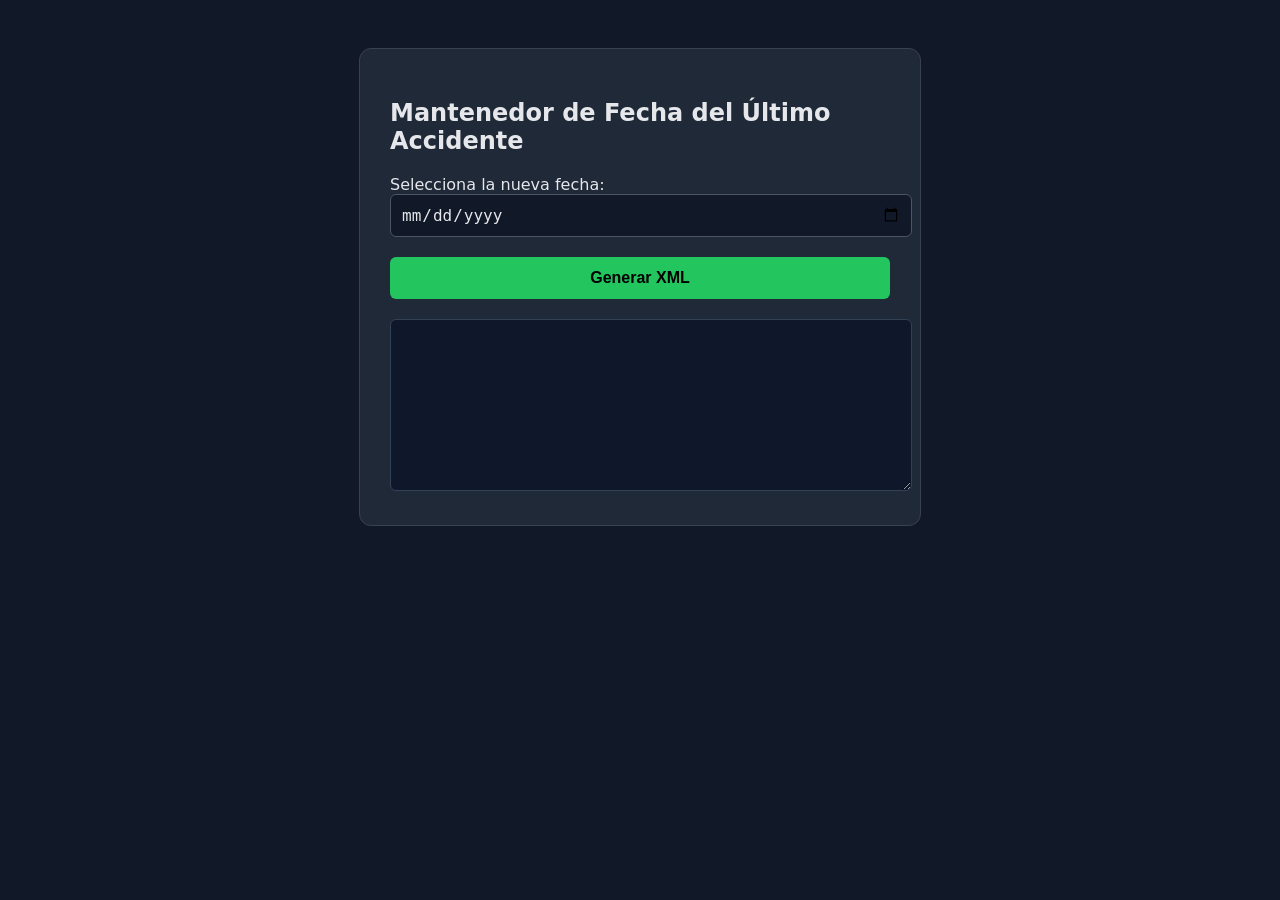
==== mantenedor.html @ f939d812 "Add files via upload" ====
<!DOCTYPE html>
<html lang="es">
<head>
<meta charset="UTF-8">
<title>Mantenedor de Fecha - Días sin Accidentes</title>
<style>
    body {
        font-family: system-ui, sans-serif;
        background: #111827;
        color: #e5e7eb;
        padding: 40px;
    }
    .panel {
        background: #1f2937;
        padding: 30px;
        border-radius: 12px;
        max-width: 500px;
        margin: auto;
        border: 1px solid #374151;
    }
    input[type="date"] {
        padding: 10px;
        font-size: 16px;
        width: 100%;
        margin-bottom: 20px;
        border-radius: 6px;
        border: 1px solid #4b5563;
        background: #111827;
        color: #e5e7eb;
    }
    button {
        padding: 12px 20px;
        font-size: 16px;
        background: #22c55e;
        border: none;
        border-radius: 6px;
        cursor: pointer;
        width: 100%;
        font-weight: bold;
    }
    textarea {
        width: 100%;
        height: 150px;
        margin-top: 20px;
        padding: 10px;
        background: #0f172a;
        color: #22c55e;
        border: 1px solid #334155;
        border-radius: 6px;
        font-family: monospace;
        font-size: 14px;
    }
</style>
</head>
<body>

<div class="panel">
    <h2>Mantenedor de Fecha del Último Accidente</h2>

    <label>Selecciona la nueva fecha:</label>
    <input type="date" id="fecha">

    <button onclick="generarXML()">Generar XML</button>

    <textarea id="resultado" readonly></textarea>
</div>

<script>
function generarXML() {
    const fecha = document.getElementById("fecha").value;

    if (!fecha) {
        alert("Selecciona una fecha válida");
        return;
    }

    const xml = 
`<?xml version="1.0" encoding="UTF-8"?>
<estado>
    <fechaUltimoAccidente>${fecha}</fechaUltimoAccidente>
</estado>`;

    document.getElementById("resultado").value = xml;
}
</script>

</body>
</html>
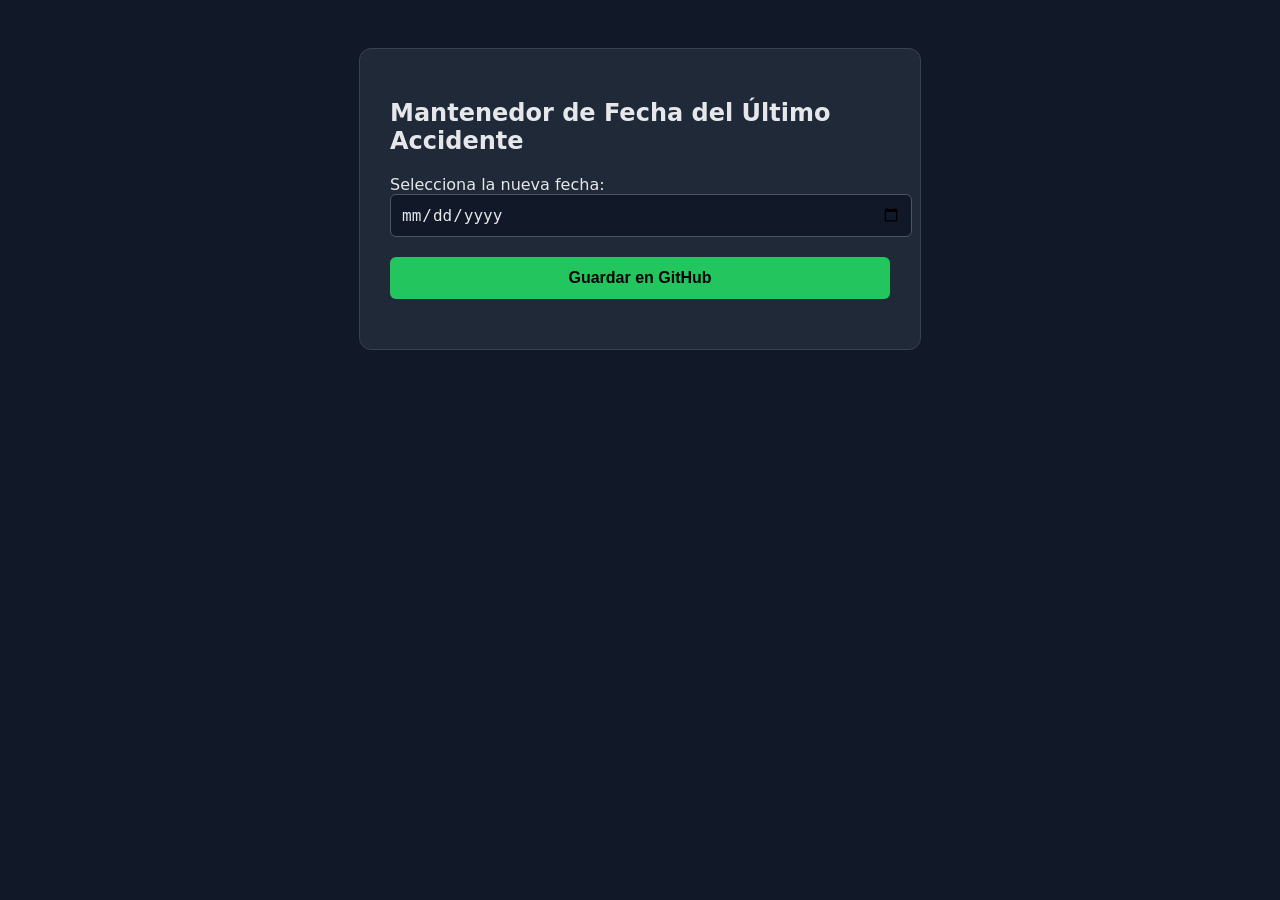
==== commit a95c280f: "Update mantenedor.html" ====
--- a/mantenedor.html
+++ b/mantenedor.html
@@ -2,54 +2,13 @@
 <html lang="es">
 <head>
 <meta charset="UTF-8">
-<title>Mantenedor de Fecha - Días sin Accidentes</title>
+<title>Mantenedor — Días sin Accidentes</title>
 <style>
-    body {
-        font-family: system-ui, sans-serif;
-        background: #111827;
-        color: #e5e7eb;
-        padding: 40px;
-    }
-    .panel {
-        background: #1f2937;
-        padding: 30px;
-        border-radius: 12px;
-        max-width: 500px;
-        margin: auto;
-        border: 1px solid #374151;
-    }
-    input[type="date"] {
-        padding: 10px;
-        font-size: 16px;
-        width: 100%;
-        margin-bottom: 20px;
-        border-radius: 6px;
-        border: 1px solid #4b5563;
-        background: #111827;
-        color: #e5e7eb;
-    }
-    button {
-        padding: 12px 20px;
-        font-size: 16px;
-        background: #22c55e;
-        border: none;
-        border-radius: 6px;
-        cursor: pointer;
-        width: 100%;
-        font-weight: bold;
-    }
-    textarea {
-        width: 100%;
-        height: 150px;
-        margin-top: 20px;
-        padding: 10px;
-        background: #0f172a;
-        color: #22c55e;
-        border: 1px solid #334155;
-        border-radius: 6px;
-        font-family: monospace;
-        font-size: 14px;
-    }
+    body { font-family: system-ui, sans-serif; background: #111827; color: #e5e7eb; padding: 40px; }
+    .panel { background: #1f2937; padding: 30px; border-radius: 12px; max-width: 500px; margin: auto; border: 1px solid #374151; }
+    input[type="date"] { padding: 10px; font-size: 16px; width: 100%; margin-bottom: 20px; border-radius: 6px; border: 1px solid #4b5563; background: #111827; color: #e5e7eb; }
+    button { padding: 12px 20px; font-size: 16px; background: #22c55e; border: none; border-radius: 6px; cursor: pointer; width: 100%; font-weight: bold; }
+    #msg { margin-top: 20px; font-weight: bold; }
 </style>
 </head>
 <body>
@@ -60,27 +19,65 @@
     <label>Selecciona la nueva fecha:</label>
     <input type="date" id="fecha">
 
-    <button onclick="generarXML()">Generar XML</button>
+    <button onclick="guardar()">Guardar en GitHub</button>
 
-    <textarea id="resultado" readonly></textarea>
+    <div id="msg"></div>
 </div>
 
 <script>
-function generarXML() {
+const owner = "Alejomarchant";
+const repo = "contador_dias_sin_accidente";
+const path = "estado.xml";
+
+async function guardar() {
     const fecha = document.getElementById("fecha").value;
-
     if (!fecha) {
-        alert("Selecciona una fecha válida");
+        document.getElementById("msg").innerText = "Selecciona una fecha válida.";
         return;
     }
 
-    const xml = 
-`<?xml version="1.0" encoding="UTF-8"?>
+    // 🔐 Token ingresado solo en el navegador, nunca guardado
+    const token = prompt("Ingresa tu token privado:");
+    if (!token) {
+        document.getElementById("msg").innerText = "No ingresaste token.";
+        return;
+    }
+
+    const xml = `
+<?xml version="1.0" encoding="UTF-8"?>
 <estado>
     <fechaUltimoAccidente>${fecha}</fechaUltimoAccidente>
-</estado>`;
+</estado>`.trim();
 
-    document.getElementById("resultado").value = xml;
+    const contenidoBase64 = btoa(unescape(encodeURIComponent(xml)));
+
+    // 1. Obtener SHA del archivo actual
+    const shaResponse = await fetch(`https://api.github.com/repos/${owner}/${repo}/contents/${path}`, {
+        headers: { Authorization: `Bearer ${token}` }
+    });
+
+    const shaData = await shaResponse.json();
+    const sha = shaData.sha;
+
+    // 2. Subir archivo actualizado
+    const updateResponse = await fetch(`https://api.github.com/repos/${owner}/${repo}/contents/${path}`, {
+        method: "PUT",
+        headers: {
+            Authorization: `Bearer ${token}`,
+            "Content-Type": "application/json"
+        },
+        body: JSON.stringify({
+            message: "Actualización de fecha",
+            content: contenidoBase64,
+            sha: sha
+        })
+    });
+
+    if (updateResponse.ok) {
+        document.getElementById("msg").innerText = "Fecha actualizada correctamente.";
+    } else {
+        document.getElementById("msg").innerText = "Error al actualizar.";
+    }
 }
 </script>
 
